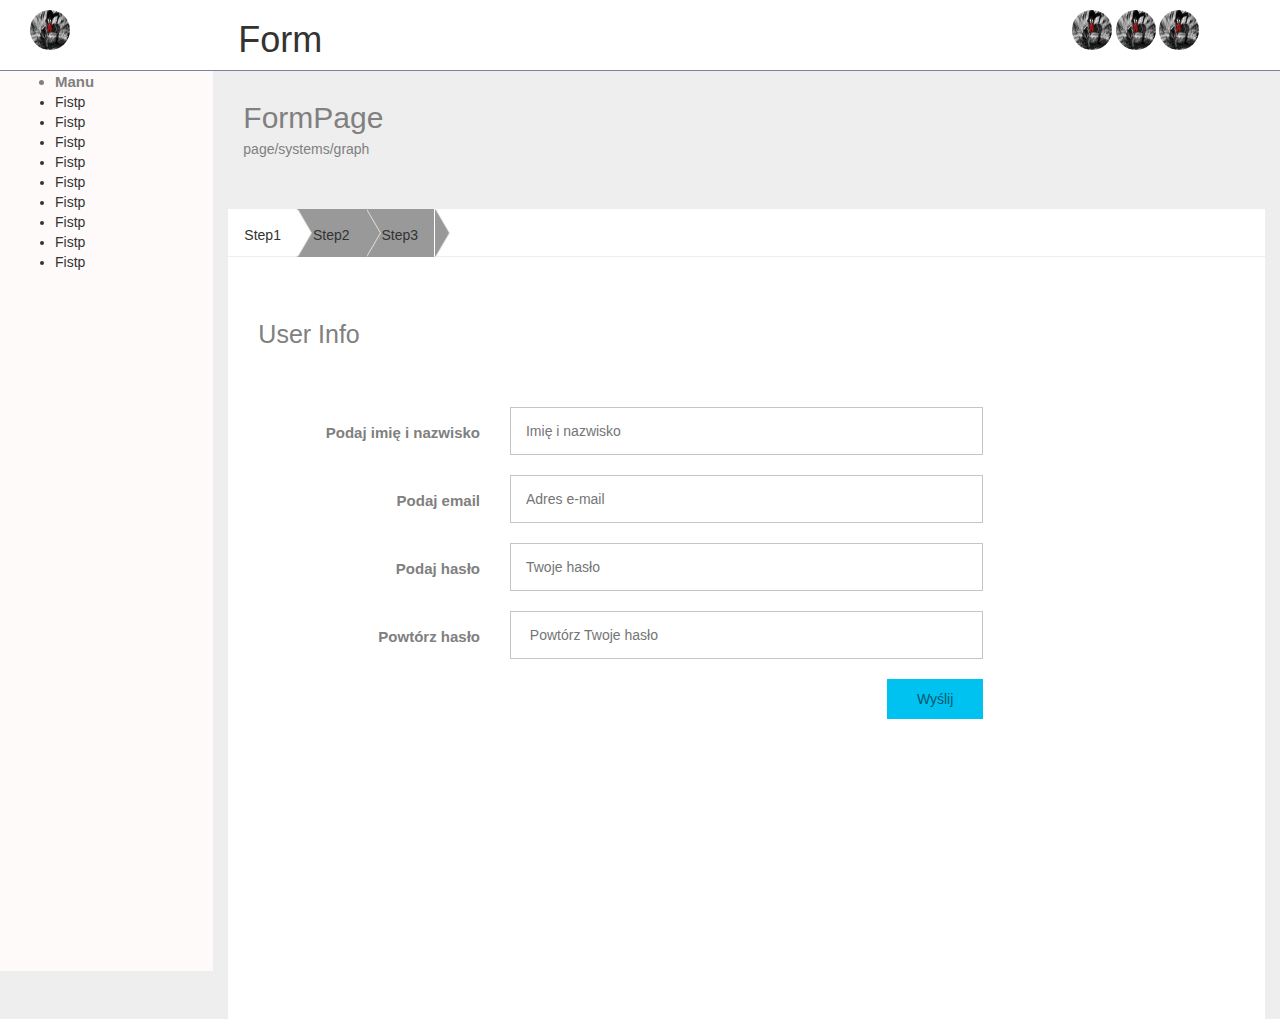
==== index.html @ fd79b88f "HeaderFontColor" ====
<html>
    <head>
        <link rel="stylesheet" href="https://maxcdn.bootstrapcdn.com/bootstrap/3.3.7/css/bootstrap.min.css" integrity="sha384-BVYiiSIFeK1dGmJRAkycuHAHRg32OmUcww7on3RYdg4Va+PmSTsz/K68vbdEjh4u" crossorigin="anonymous">
        <link href="css/style.css" rel="stylesheet" > 
        <meta charset="utf-8">                        <!--polskie znaki -->
        <title>Walidacja formularzy</title>         <!-- tytuł strony-->
    </head>
<body class = "container col-md-12">
    <div class = "col-md-12">
        <div class = "col-md-2">  <!-- tu będzie grafika wklejona z tego co mi się wydaje, dlatego więcej miejsca !-->
           <img  src="luff.jpg" alt="logo" class="img-circle logosize1">
        </div>
        <div class=" col-md-2 ">
            <h1 > Form </h1>
        </div>  
        <div class = "col-md-offset-6 col-md-2">
            <img  src="luff.jpg" alt="logo" class="img-circle logosize1">
            <img  src="luff.jpg" alt="logo" class="img-circle logosize1">
            <img  src="luff.jpg" alt="logo" class="img-circle logosize1">
        </div>    
    </div>
    
    
    
     <div class="clearfix col-md-12 top">           
        <div class = "leftSide col-md-2 ">
            <div class = "sideBar">
                <ul class = "sideBarElements">
                    <li class = "firstBarElement"> <b>Manu</b> </li>
                    <li> Fistp</li>
                    <li> Fistp</li>
                    <li> Fistp</li>
                    <li> Fistp</li>
                    <li> Fistp</li>
                    <li> Fistp</li>
                    <li> Fistp</li>
                    <li> Fistp</li>
                    <li> Fistp</li>
            </div>
        </div>
     
    
        <div class = " col-md-10">
          
            <div class = "col-md-12">
                <h2 class = "header"> FormPage</h2>
                <p class = " headerP"> page/systems/graph </p>
            </div>
            <div class = " col-md-12 centerBox">
       <div class = "col-md-12 topTool">
            <ul class = "topTool">
                <li class = "step">
                    <p> Step1 </p>
                    <span class="rSight1">
                    </span>
                    <span class="rSight">
                    </span>
                </li>
                <li class = "step nclick">
                    <p> Step2 </p>
                     <span class="rSight1  l1_1">
                    </span>
                    <span class="rSight  l1">
                    </span>
                 </li>
                  <li class = "step nclick">
                    <p> Step3 </p>
                    <span class="rSight1  l2_1">
                    </span>
                    <span class="rSight l2">
                    </span>
                 </li>
            </ul>
      </div>
                <div class = "col-md-2 header">
                    <p class = "topHeader"> User Info </p>
                </div>
                <div class = "col-md-12">
                    <form action="#" id="myForm" class = "marT">
                        <div class = "col-md-3">
                            <p class = "boxText"> <b>Podaj imię i nazwisko </b> </p>
                        </div>
                        <div class = "col-md-6 center">
                            <input type="text" name="your-name" placeholder="Imię i nazwisko" data-error="Podaj imię i nazwisko">
                        </div>
                        <div class = "col-md-3">
                            <p class = "boxText"><b> Podaj email </b></p>
                        </div>
                        <div class = "col-md-6 center">
                            <input type="email" name="your-email" placeholder="Adres e-mail" data-error="Podaj poprawny adres e-mail">
                        </div>
                        <div class = "col-md-3">
                            <p class = "boxText"><b> Podaj hasło</b></p>
                        </div>
                        <div class = "col-md-6 center">
                            <input type="password" name="your-password" placeholder="Twoje hasło" data-error="Podaj poprawne hasło">
                        </div>
                        <div class = "col-md-3">
                            <p class = "boxText"> <b> Powtórz hasło</b></p>
                        </div>
                        <div class = "col-md-6 center">
                            <input type="password" id="passw" name="re_password" placeholder=" Powtórz Twoje hasło" data-error="Powtórz popranie hasło">
                        </div>   
                        <div class="col-md-offset-7 col-md-2">
                            <button type="submit" class="butto" >Wyślij</button>
                        </div>
                    </form>
                </div>
            </div>
        </div>
     </div>
    
    
<script src="js/script.js"></script>
</body>
---- css/style.css ----
.center {
    text-align: center;
    margin-right: 10px;
}
 .container{
     padding: 0;
 }

.firstH{
    border-bottom: 2px solid black;
    margin-bottom: 20px;
}

.textvalue{
    width: 100%;
    height: 200px;
    margin: 20px 0 20px 0;
}


form input[type="text"],
form input[type="email"],
form input[type="password"],
form input[type="re_password"]{
    border: 1px #C5C5C5 solid;
    background: #fff;
    width:100%;

    font: 14px/35px Tahoma, Arial, sans-serif;
    color: #8A8A8A;
}

form input[type="text"].error,
form input[type="email"].error,
form input[type="password"].error,
form input[type="re_password"].error {
    border-color: #FFA9C7;
}

form input[type="password"],
form input[type="text"],
form input[type="email"],
form input[type="re_password"] {
    display: block;
    width: 100%;
    height: 48px;
    padding: 0 15px;
    margin: 0 20px 20px 0;
    float: left;
}


.butto{
    padding: 0 30px;
    height: 40px;
    float: right;
    border: none;
    background: #00C2F1;
    
    cursor: pointer;

    font: 14px/35px Tahoma, Arial, sans-serif;
    color: #00566B;
}


.logosize1{
    height: 40px;
    width: 40px;
    margin-top: 10px;

}

.top{
    border-top: solid #808099 0.5px;
    background-color: #EEE;
    padding: 0;
}

.marT{
    margin-top: 40px; 
}

.leftSide{
    background-color: snow;
    height: 100%;
    margin-left: 0;

}

.firstBarElement{
    font-size: 15px;
    color: grey ;  
}

.header{
    margin-top: 30px;
    margin-bottom: 5px;
    text-align: left;
    color: grey;
    
}

.headerP{
    margin-bottom: 50px;
    color: gray;

}

.centerBox{

    background-color: white;
    height: 90%;
    padding: 0px;

}

.boxText{
    text-align: right;
    font-size: 15px;
    color: grey;
    padding-top: 15px;
}

.topHeader{
    font-size: 25px;
    padding-top: 30px;
    padding-left: 15px;

}

.step{
    float: left;
    text-align: center;
    padding: 16px;
    text-decoration: none;
    height: 48px;
}

.topTool{
    list-style-type: none;
    padding: 0;
    border-bottom: solid #EEE 0.5px;
    height: 48px;
}



.rSight1{
    border: 24px solid transparent;
    border-left: 14px solid #e0e0e0;
    border-right: 0;
    display: block;
    position: absolute;
    left:70px;
    top: 0;
    z-index: 1;
    
}



.rSight{
    border: 24px solid transparent;
    border-left: 14px solid white;
    border-right: 0;
    display: block;
    position: absolute;
    left:69px;
    top: 0;
    z-index: 1;
    
}

.l1{
    left:138px;
     border-left: 14px solid #999999;
}

.l1_1{
    left:139px;
     border-left: 14px solid #e0e0e0;
}


.l2{
    left:207px;
    border-left: 14px solid #999999;
}

.l2_1{
    left:208px;
    border-left: 14px solid #e0e0e0;
}

.nclick{
    background-color: #999999;
}
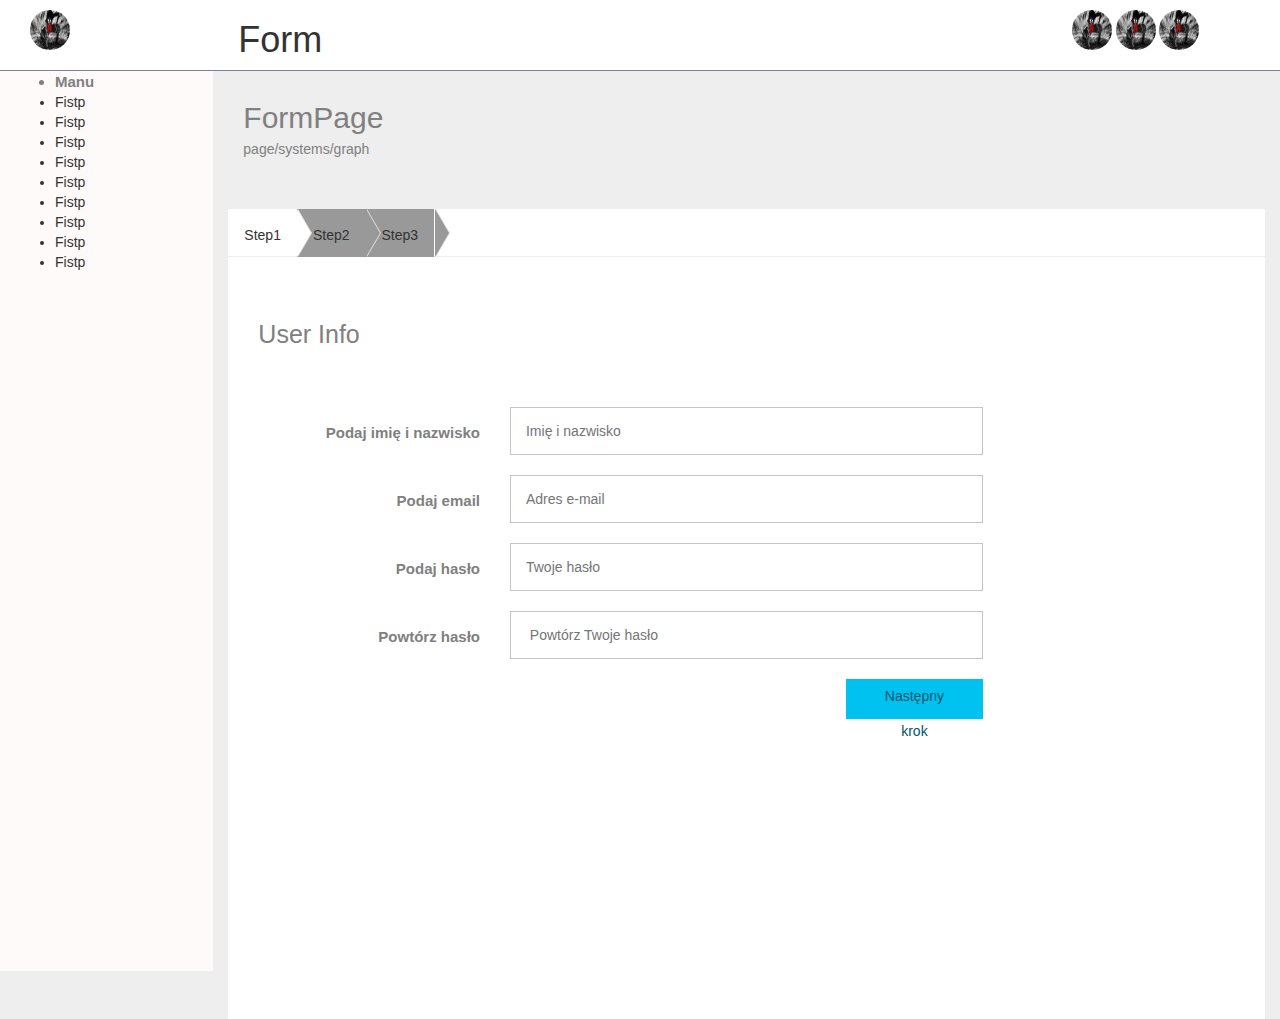
==== commit 251130fc: "Step2Button" ====
--- a/index.html
+++ b/index.html
@@ -102,7 +102,7 @@
                             <input type="password" id="passw" name="re_password" placeholder=" Powtórz Twoje hasło" data-error="Powtórz popranie hasło">
                         </div>   
                         <div class="col-md-offset-7 col-md-2">
-                            <button type="submit" class="butto" >Wyślij</button>
+                            <button type="submit" class="butto" >Następny krok </button>
                         </div>
                     </form>
                 </div>
--- a/css/style.css
+++ b/css/style.css
@@ -182,6 +182,10 @@
      border-left: 14px solid #e0e0e0;
 }
 
+.l1_2{
+    left: 138px;
+    border-left: 14px solid white;
+}
 
 .l2{
     left:207px;
@@ -193,6 +197,27 @@
     border-left: 14px solid #e0e0e0;
 }
 
+.l2_2{
+    left: 138px;
+    border-left: 14px solid white;
+}
+
+.l3{
+    left:69px;
+     border-left: 14px solid #999999;
+}
+
+.l3_1{
+    left:70px;
+     border-left: 14px solid #e0e0e0;
+}
+
+
 .nclick{
     background-color: #999999;
+}
+
+.SecondStepText{
+    margin-top: 20px;
+
 }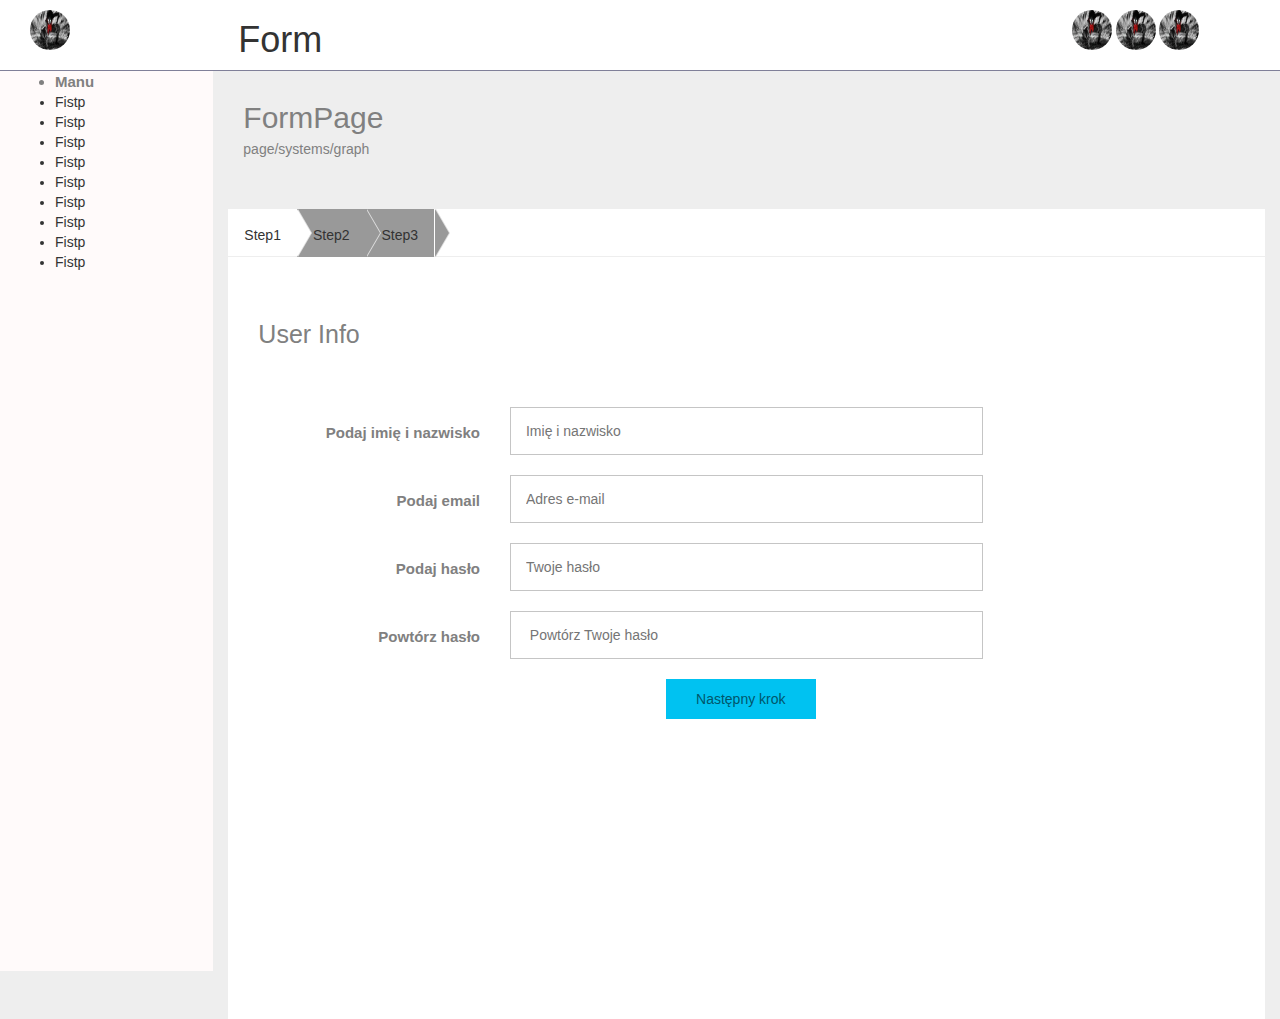
==== commit 75fa066d: "Yes/No Click" ====
--- a/index.html
+++ b/index.html
@@ -101,7 +101,7 @@
                         <div class = "col-md-6 center">
                             <input type="password" id="passw" name="re_password" placeholder=" Powtórz Twoje hasło" data-error="Powtórz popranie hasło">
                         </div>   
-                        <div class="col-md-offset-7 col-md-2">
+                        <div class="col-md-offset-4 col-md-3">
                             <button type="submit" class="butto" >Następny krok </button>
                         </div>
                     </form>
--- a/css/style.css
+++ b/css/style.css
@@ -220,4 +220,23 @@
 .SecondStepText{
     margin-top: 20px;
 
-}+}
+
+.button2{
+    border-radius: 50%;
+    background-color: lawngreen;
+    margin-top: 20px;
+    height: 30px;
+    width: 50px;
+
+}
+
+.button2_1{
+    border-radius: 50%;
+    background-color: red;
+    margin-top: 20px;
+    height: 30px;
+    width: 50px;
+
+}
+
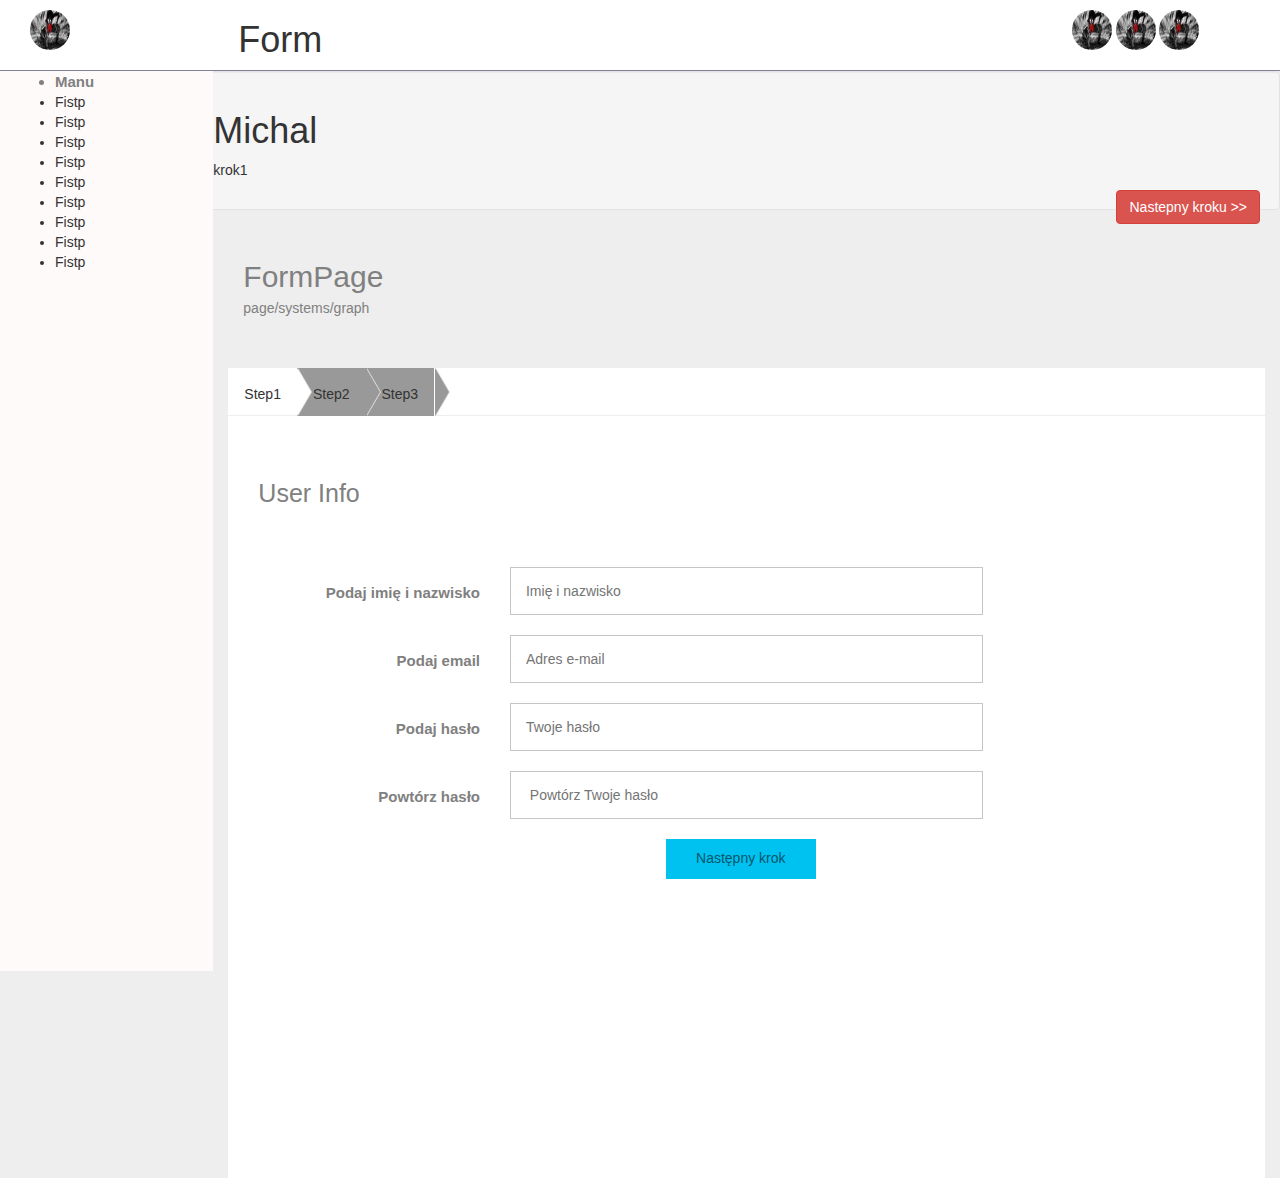
==== commit 545563c0: "Fix GoToStep" ====
--- a/index.html
+++ b/index.html
@@ -21,12 +21,16 @@
     </div>
     
     
+
+
+
+
     
-     <div class="clearfix col-md-12 top">           
-        <div class = "leftSide col-md-2 ">
+    <div class="clearfix col-md-12 top">           
+        <div class="       leftSide col-md-2 ">
             <div class = "sideBar">
                 <ul class = "sideBarElements">
-                    <li class = "firstBarElement"> <b>Manu</b> </li>
+                    <li class = "firstBarElement"> <strong>Manu</strong> </li>
                     <li> Fistp</li>
                     <li> Fistp</li>
                     <li> Fistp</li>
@@ -39,74 +43,126 @@
             </div>
         </div>
      
-    
+        
+    <div class="well">
+       
+            <h1>Michal</h1>
+            <div id="step1">
+                <p>krok1</p>
+            </div>
+            <div id="step2">
+                <p>krok2</p>
+            </div>
+            <button class="btn btn-success" id="changeButtonLeft">
+                Wstecz <<
+            </button>
+            <button class="btn btn-danger pull-right" id="changeButtonRight">
+                Nastepny kroku >>
+            </button>
+       
+    </div>
+    <script>
+        
+
+
+    var changeButtonRight = document.querySelector('#changeButtonRight'),
+        changeButtonLeft = document.querySelector('#changeButtonLeft'),
+        step1 = document.querySelector('#step1'),
+        step2 = document.querySelector('#step2');
+
+    changeButtonLeft.style.display = 'none';
+
+    changeButtonRight.onclick = function() {
+
+        step1.style.display = 'none';
+        step2.style.display = 'block';
+        changeButtonRight.style.display = 'none';
+        changeButtonLeft.style.display = 'block';
+
+
+    };
+    changeButtonLeft.onclick = function() {
+
+        step1.style.display = 'block';
+        step2.style.display = 'none';
+        changeButtonLeft.style.display = 'none';
+        changeButtonRight.style.display = 'block';
+
+
+    };
+
+
+
+
+
+    </script>
         <div class = " col-md-10">
           
             <div class = "col-md-12">
                 <h2 class = "header"> FormPage</h2>
                 <p class = " headerP"> page/systems/graph </p>
             </div>
-            <div class = " col-md-12 centerBox">
-       <div class = "col-md-12 topTool">
-            <ul class = "topTool">
-                <li class = "step">
-                    <p> Step1 </p>
-                    <span class="rSight1">
-                    </span>
-                    <span class="rSight">
-                    </span>
-                </li>
-                <li class = "step nclick">
-                    <p> Step2 </p>
-                     <span class="rSight1  l1_1">
-                    </span>
-                    <span class="rSight  l1">
-                    </span>
-                 </li>
-                  <li class = "step nclick">
-                    <p> Step3 </p>
-                    <span class="rSight1  l2_1">
-                    </span>
-                    <span class="rSight l2">
-                    </span>
-                 </li>
-            </ul>
-      </div>
-                <div class = "col-md-2 header">
-                    <p class = "topHeader"> User Info </p>
-                </div>
-                <div class = "col-md-12">
-                    <form action="#" id="myForm" class = "marT">
-                        <div class = "col-md-3">
-                            <p class = "boxText"> <b>Podaj imię i nazwisko </b> </p>
-                        </div>
-                        <div class = "col-md-6 center">
-                            <input type="text" name="your-name" placeholder="Imię i nazwisko" data-error="Podaj imię i nazwisko">
-                        </div>
-                        <div class = "col-md-3">
-                            <p class = "boxText"><b> Podaj email </b></p>
-                        </div>
-                        <div class = "col-md-6 center">
-                            <input type="email" name="your-email" placeholder="Adres e-mail" data-error="Podaj poprawny adres e-mail">
-                        </div>
-                        <div class = "col-md-3">
-                            <p class = "boxText"><b> Podaj hasło</b></p>
-                        </div>
-                        <div class = "col-md-6 center">
-                            <input type="password" name="your-password" placeholder="Twoje hasło" data-error="Podaj poprawne hasło">
-                        </div>
-                        <div class = "col-md-3">
-                            <p class = "boxText"> <b> Powtórz hasło</b></p>
-                        </div>
-                        <div class = "col-md-6 center">
-                            <input type="password" id="passw" name="re_password" placeholder=" Powtórz Twoje hasło" data-error="Powtórz popranie hasło">
-                        </div>   
-                        <div class="col-md-offset-4 col-md-3">
-                            <button type="submit" class="butto" >Następny krok </button>
-                        </div>
-                    </form>
-                </div>
+        <div class = " col-md-12 centerBox">
+            <div class = "col-md-12 topTool">
+                <ul class = "topTool">
+                    <li class = "step">
+                        <p> Step1 </p>
+                        <span class="rSight1">
+                        </span>
+                        <span class="rSight">
+                        </span>
+                    </li>
+                    <li class = "step nclick">
+                        <p> Step2 </p>
+                         <span class="rSight1  l1_1">
+                        </span>
+                        <span class="rSight  l1">
+                        </span>
+                     </li>
+                      <li class = "step nclick">
+                        <p> Step3 </p>
+                        <span class="rSight1  l2_1">
+                        </span>
+                        <span class="rSight l2">
+                        </span>
+                     </li>
+                </ul>
             </div>
+            <div class = "col-md-2 header">
+                <p class = "topHeader"> User Info </p>
+            </div>
+            <div class = "col-md-12">
+                <form action="#" id="myForm" class = "marT">
+                    <div class = "col-md-3">
+                        <p class = "boxText"> <b>Podaj imię i nazwisko </b> </p>
+                    </div>
+                    <div class = "col-md-6 center">
+                        <input type="text" name="your-name" placeholder="Imię i nazwisko" data-error="Podaj imię i nazwisko">
+                    </div>
+                    <div class = "col-md-3">
+                        <p class = "boxText"><b> Podaj email </b></p>
+                    </div>
+                    <div class = "col-md-6 center">
+                        <input type="email" name="your-email" placeholder="Adres e-mail" data-error="Podaj poprawny adres e-mail">
+                    </div>
+                    <div class = "col-md-3">
+                        <p class = "boxText"><b> Podaj hasło</b></p>
+                    </div>
+                    <div class = "col-md-6 center">
+                        <input type="password" name="your-password" placeholder="Twoje hasło" data-error="Podaj poprawne hasło">
+                    </div>
+                    <div class = "col-md-3">
+                        <p class = "boxText"> <b> Powtórz hasło</b></p>
+                    </div>
+                    <div class = "col-md-6 center">
+                        <input type="password" id="passw" name="re_password" placeholder=" Powtórz Twoje hasło" data-error="Powtórz popranie hasło">
+                    </div>   
+                    <div class="col-md-offset-4 col-md-3">
+                        <button type="submit" class="butto" >Następny krok </button>
+                    </div>
+                </form>
+            </div>
+        </div>
         </div>
      </div>
     
--- a/css/style.css
+++ b/css/style.css
@@ -192,13 +192,18 @@
     border-left: 14px solid #999999;
 }
 
+.l2_2{
+    left:207px;
+    border-left: 14px solid white;
+}
+
 .l2_1{
     left:208px;
     border-left: 14px solid #e0e0e0;
 }
 
 .l2_2{
-    left: 138px;
+    left: 207px;
     border-left: 14px solid white;
 }
 
@@ -240,3 +245,8 @@
 
 }
 
+#step2 {
+    display: none;
+}
+
+
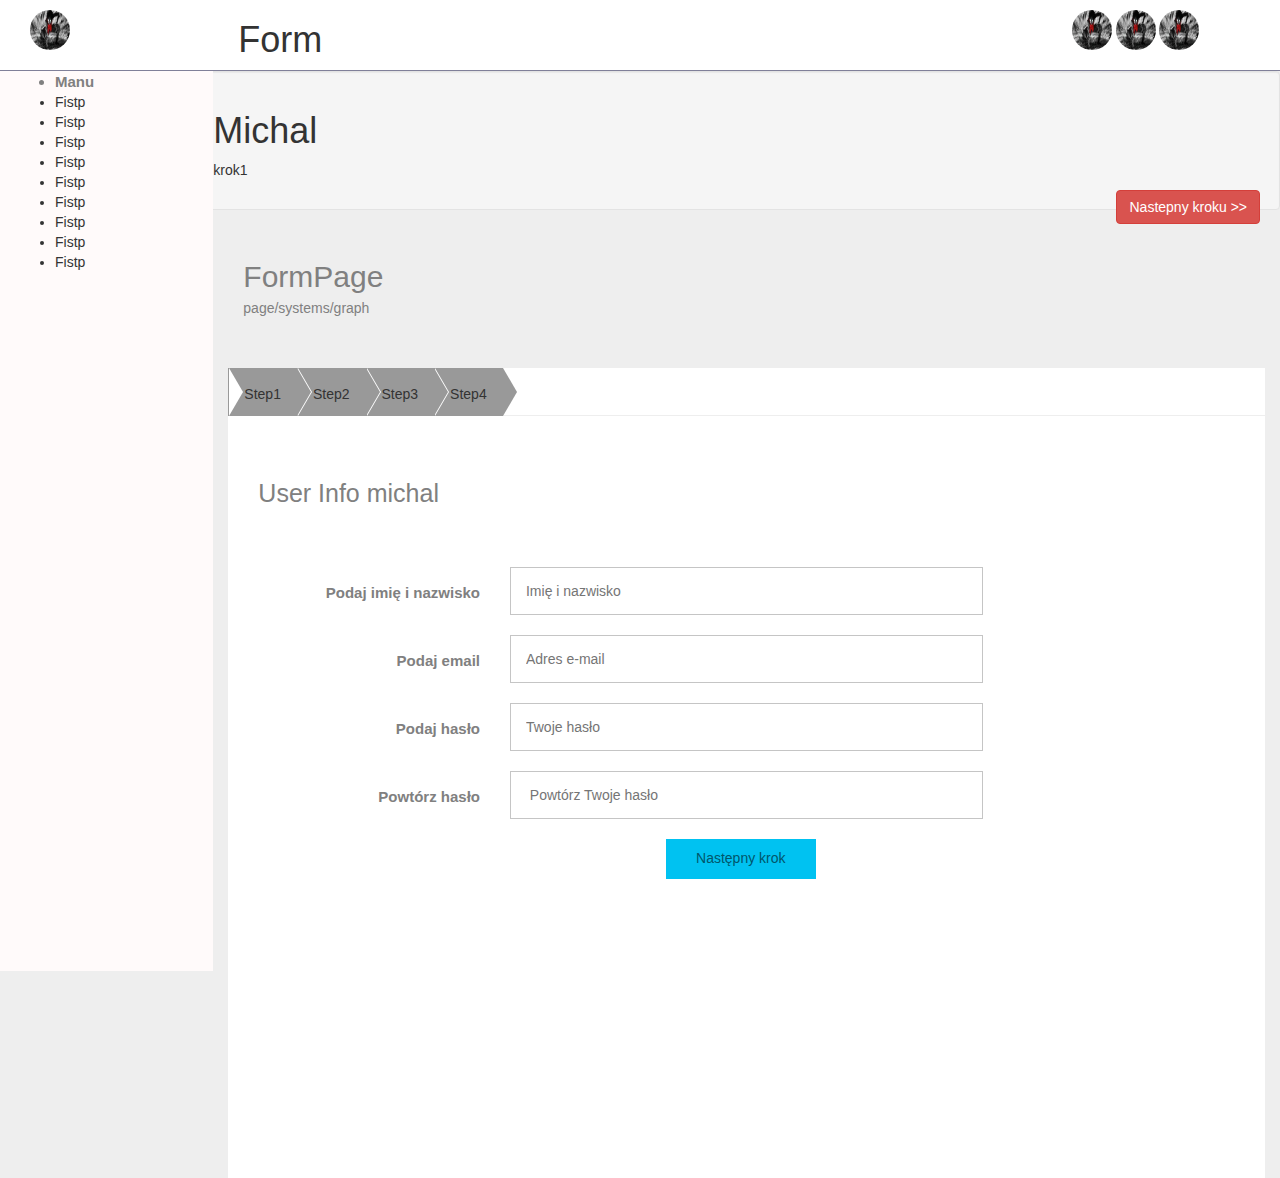
==== commit 2efd7a4e: "Add Right Arrow - after" ====
--- a/index.html
+++ b/index.html
@@ -103,9 +103,20 @@
                 <p class = " headerP"> page/systems/graph </p>
             </div>
         <div class = " col-md-12 centerBox">
+
+
+
+
+
+
+
             <div class = "col-md-12 topTool">
-                <ul class = "topTool">
-                    <li class = "step">
+
+
+
+
+                <ul class="topTool">
+                    <li class="step nclick">
                         <p> Step1 </p>
                         <span class="rSight1">
                         </span>
@@ -114,20 +125,41 @@
                     </li>
                     <li class = "step nclick">
                         <p> Step2 </p>
-                         <span class="rSight1  l1_1">
-                        </span>
-                        <span class="rSight  l1">
-                        </span>
+                
                      </li>
-                      <li class = "step nclick">
+                        <li class = "step nclick">
                         <p> Step3 </p>
-                        <span class="rSight1  l2_1">
-                        </span>
-                        <span class="rSight l2">
-                        </span>
+                      
                      </li>
+                        <li class = "step nclick">
+                        <p> Step4 </p>
+                     
+                     </li>
+          
+               
                 </ul>
-            </div>
+
+
+
+
+
+
+
+            </div>
+
+
+
+
+
+
+
+
+
+
+
+
+
+
             <div class = "col-md-2 header">
                 <p class = "topHeader"> User Info </p>
             </div>
--- a/css/style.css
+++ b/css/style.css
@@ -126,7 +126,12 @@
     font-size: 25px;
     padding-top: 30px;
     padding-left: 15px;
-
+    display: inline-block;
+    width: 500px;
+
+}
+.topHeader::after {
+    content: 'michal';
 }
 
 .step{
@@ -135,7 +140,52 @@
     padding: 16px;
     text-decoration: none;
     height: 48px;
-}
+    position: relative;
+
+}
+
+
+
+.step::after {
+    content: '';
+    background: transparent;
+    border: 24px solid transparent;
+    border-left: 14px solid #999999;
+    /*border-left: 14px solid #e0e0e0;*/
+    border-right: 0;
+    display: block;
+    position: absolute;
+    right: -14px;
+    top: 0;
+    z-index: 3;
+}
+.step::before {
+    content: '';
+    background: transparent;
+    border: 24px solid transparent;
+    border-left: 14px solid #fff;
+    /*border-left: 14px solid #e0e0e0;*/
+    border-right: 0;
+    display: block;
+    position: absolute;
+    left: 1;
+    top: 0;
+    z-index: 1;
+}
+
+
+
+
+
+
+
+
+
+
+
+
+
+
 
 .topTool{
     list-style-type: none;
@@ -148,7 +198,6 @@
 
 .rSight1{
     border: 24px solid transparent;
-    border-left: 14px solid #e0e0e0;
     border-right: 0;
     display: block;
     position: absolute;
@@ -245,6 +294,8 @@
 
 }
 
+
+
 #step2 {
     display: none;
 }
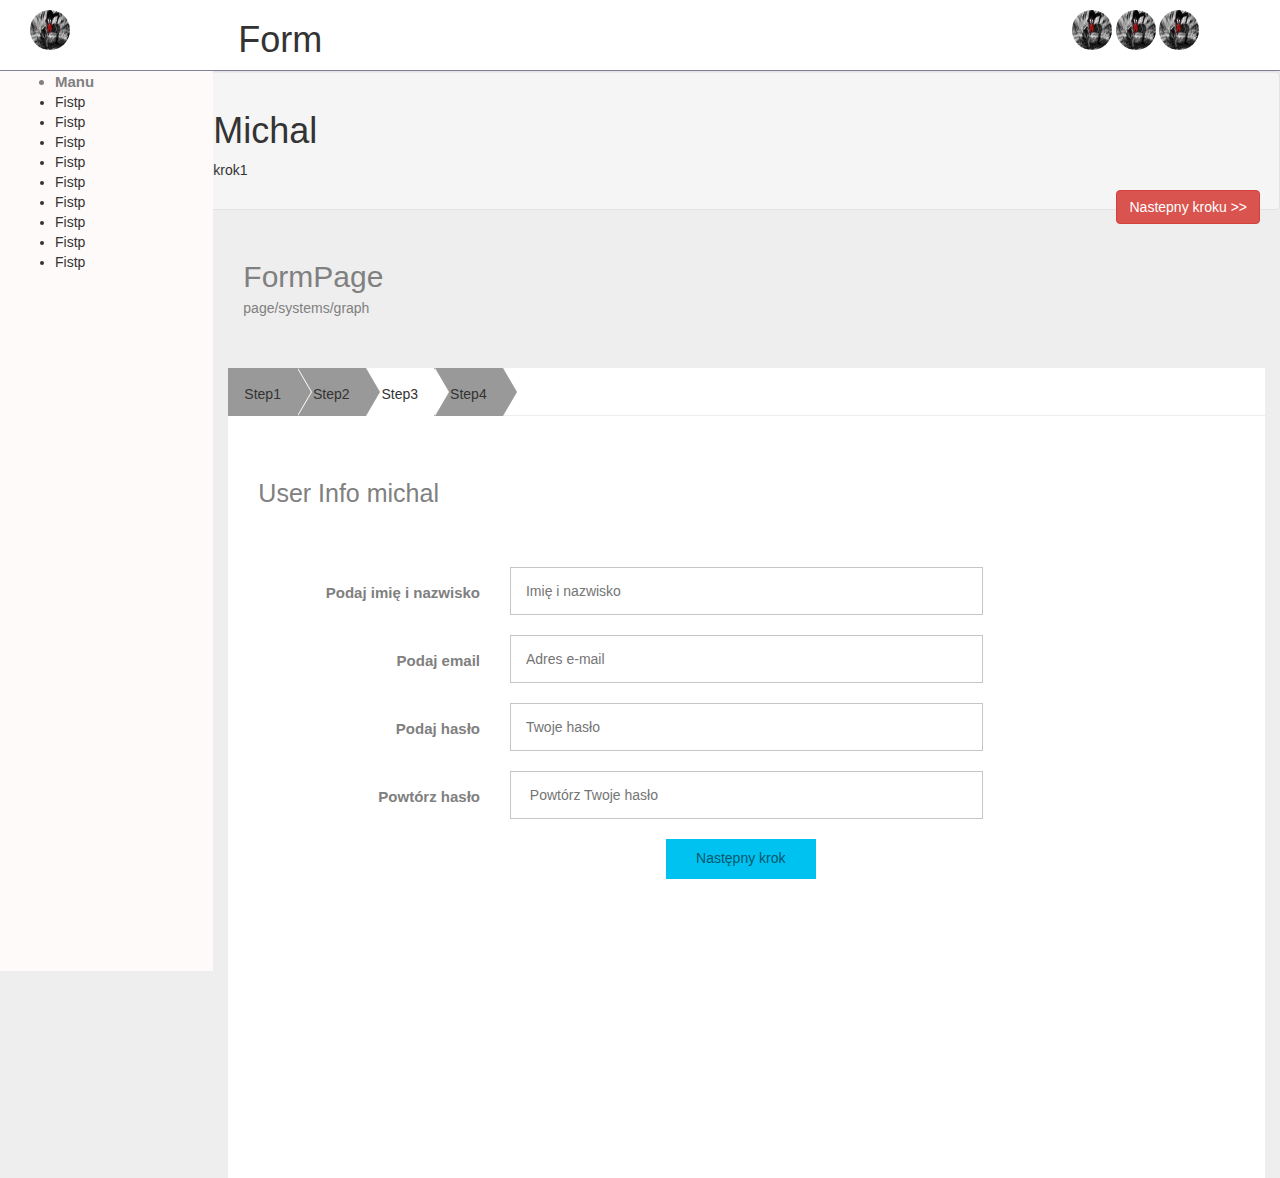
==== commit 8c7ff762: "Fix arrow" ====
--- a/index.html
+++ b/index.html
@@ -43,9 +43,12 @@
             </div>
         </div>
      
-        
+  
+
+
     <div class="well">
-       
+              
+
             <h1>Michal</h1>
             <div id="step1">
                 <p>krok1</p>
@@ -118,16 +121,12 @@
                 <ul class="topTool">
                     <li class="step nclick">
                         <p> Step1 </p>
-                        <span class="rSight1">
-                        </span>
-                        <span class="rSight">
-                        </span>
                     </li>
-                    <li class = "step nclick">
+                    <li class = "step nclick ">
                         <p> Step2 </p>
                 
                      </li>
-                        <li class = "step nclick">
+                        <li class = "step nclick active">
                         <p> Step3 </p>
                       
                      </li>
--- a/css/style.css
+++ b/css/style.css
@@ -174,11 +174,19 @@
 }
 
 
-
-
-
-
-
+.step:nth-of-type(1)::before {
+    border-color: #999999;
+
+}
+
+.step.active {
+    background: white;
+}
+
+
+.step.active::after {
+    border-left: 14px solid #fff;
+}
 
 
 
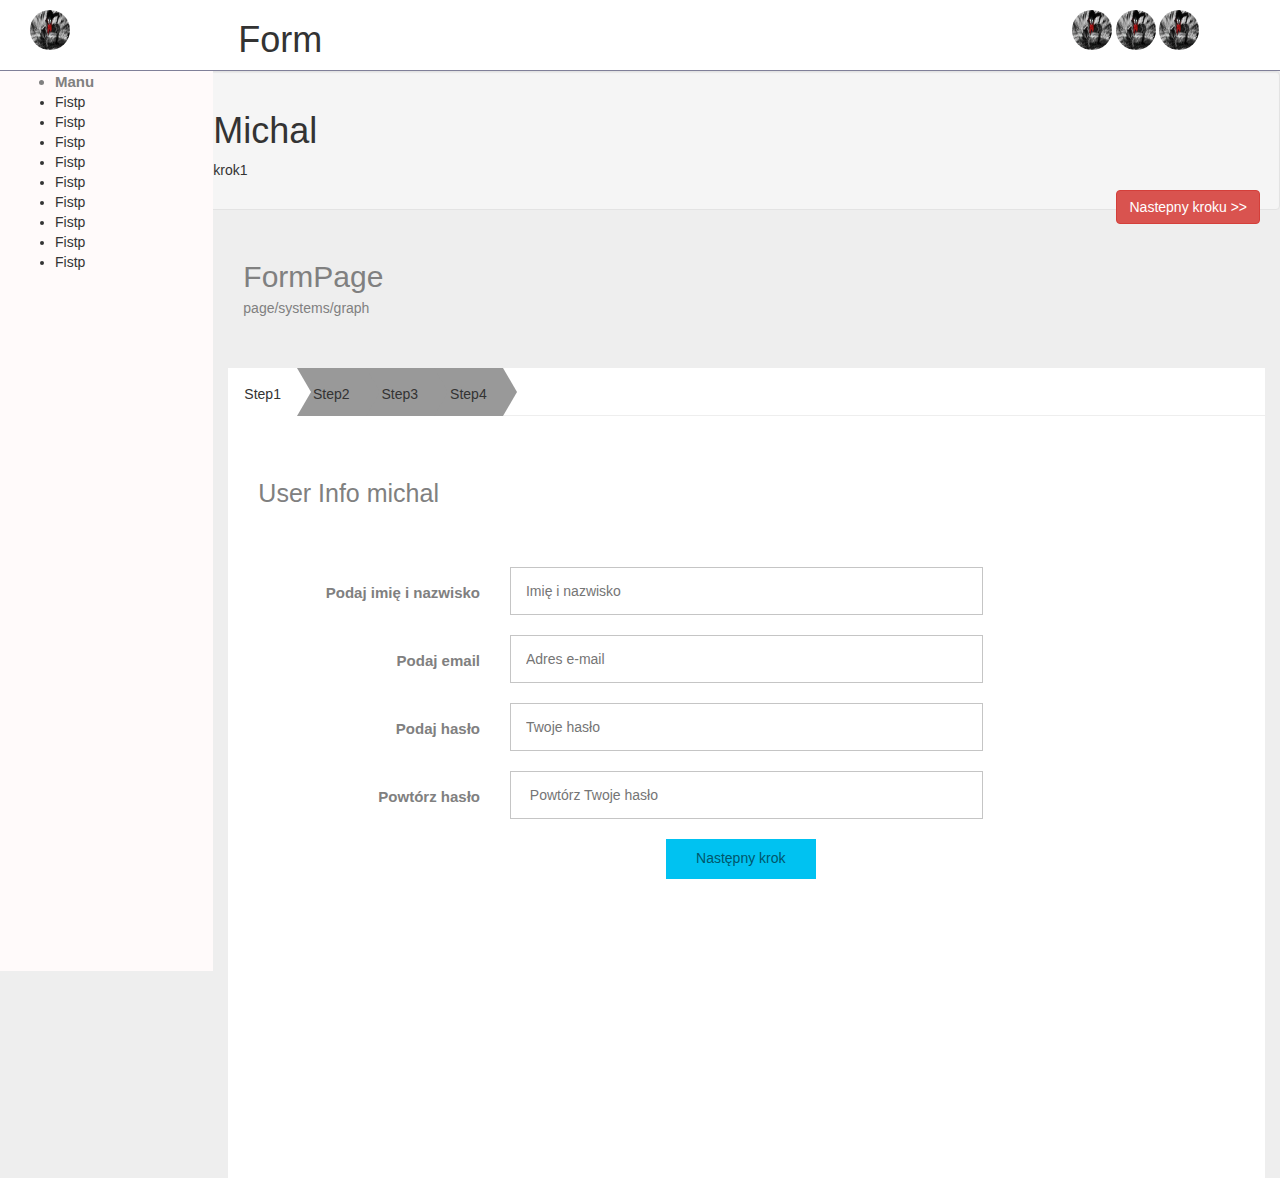
==== commit c510bc18: "StepToolCorect" ====
--- a/index.html
+++ b/index.html
@@ -64,69 +64,33 @@
             </button>
        
     </div>
-    <script>
-        
 
-
-    var changeButtonRight = document.querySelector('#changeButtonRight'),
-        changeButtonLeft = document.querySelector('#changeButtonLeft'),
-        step1 = document.querySelector('#step1'),
-        step2 = document.querySelector('#step2');
-
-    changeButtonLeft.style.display = 'none';
-
-    changeButtonRight.onclick = function() {
-
-        step1.style.display = 'none';
-        step2.style.display = 'block';
-        changeButtonRight.style.display = 'none';
-        changeButtonLeft.style.display = 'block';
-
-
-    };
-    changeButtonLeft.onclick = function() {
-
-        step1.style.display = 'block';
-        step2.style.display = 'none';
-        changeButtonLeft.style.display = 'none';
-        changeButtonRight.style.display = 'block';
-
-
-    };
-
-
-
-
-
-    </script>
         <div class = " col-md-10">
           
             <div class = "col-md-12">
                 <h2 class = "header"> FormPage</h2>
                 <p class = " headerP"> page/systems/graph </p>
             </div>
-        <div class = " col-md-12 centerBox">
 
 
 
 
 
+        <div class = " col-md-12 centerBox">
 
 
             <div class = "col-md-12 topTool">
 
 
-
-
                 <ul class="topTool">
-                    <li class="step nclick">
+                    <li class="step nclick active">
                         <p> Step1 </p>
                     </li>
                     <li class = "step nclick ">
                         <p> Step2 </p>
                 
                      </li>
-                        <li class = "step nclick active">
+                        <li class = "step nclick">
                         <p> Step3 </p>
                       
                      </li>
@@ -139,20 +103,7 @@
                 </ul>
 
 
-
-
-
-
-
             </div>
-
-
-
-
-
-
-
-
 
 
 
--- a/css/style.css
+++ b/css/style.css
@@ -159,19 +159,19 @@
     top: 0;
     z-index: 3;
 }
-.step::before {
+/*.step::before {
     content: '';
     background: transparent;
     border: 24px solid transparent;
     border-left: 14px solid #fff;
     /*border-left: 14px solid #e0e0e0;*/
-    border-right: 0;
+    /*border-right: 0;
     display: block;
     position: absolute;
     left: 1;
     top: 0;
     z-index: 1;
-}
+}*/
 
 
 .step:nth-of-type(1)::before {
